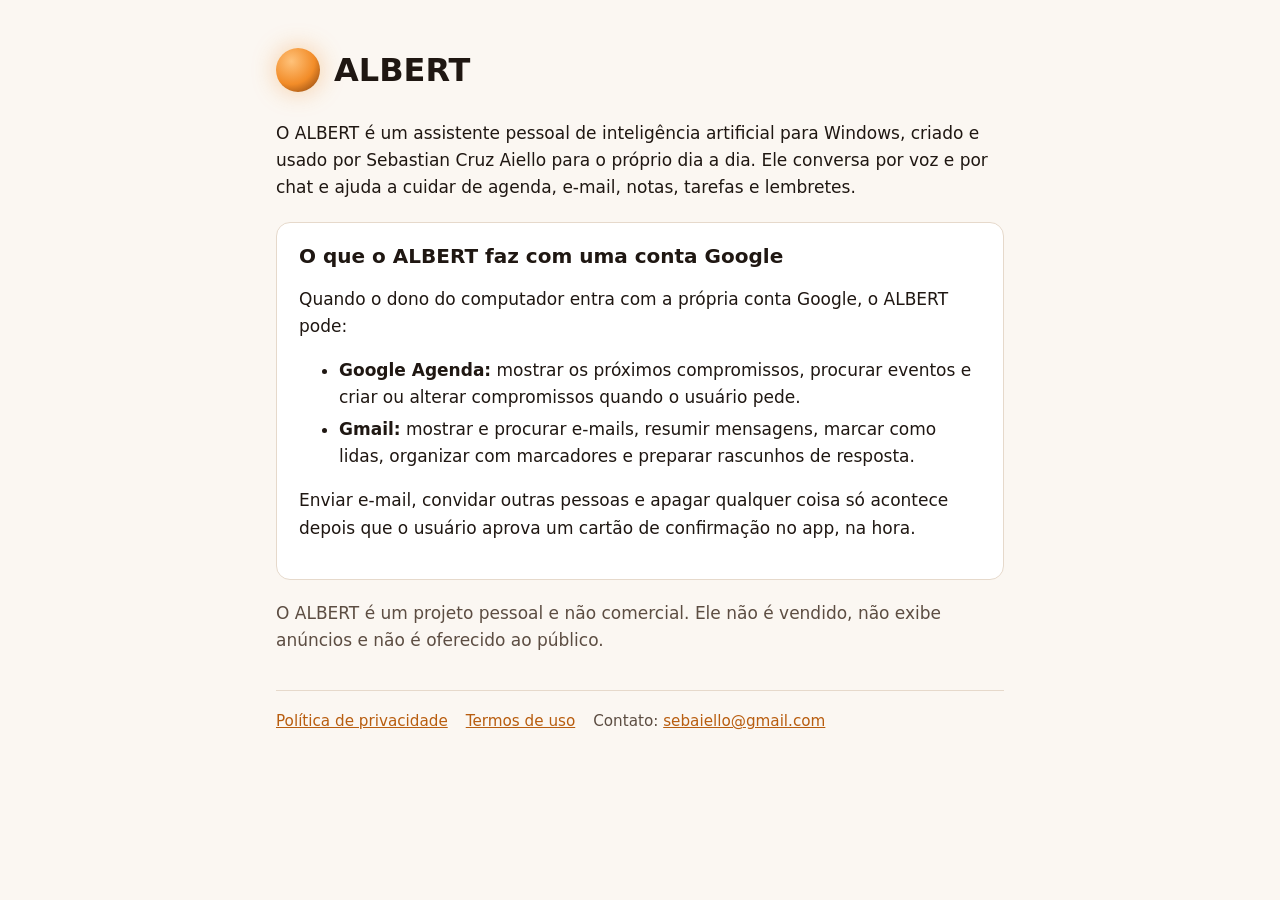
==== index.html @ deceb27b "Página inicial, política de privacidade e termos do ALBERT Co-Authored-By: Claude Opus 5.5 <noreply@" ====
<!doctype html>
<html lang="pt-BR">
<head>
<meta charset="utf-8">
<meta name="viewport" content="width=device-width,initial-scale=1">
<title>ALBERT</title>
<meta name="description" content="ALBERT é um assistente pessoal para Windows que ajuda o próprio dono a organizar agenda, e-mail, notas e tarefas.">
<link rel="stylesheet" href="estilo.css">
</head>
<body>
<main>
<header><div class="orb" aria-hidden="true"></div><h1>ALBERT</h1></header>
<p>O ALBERT é um assistente pessoal de inteligência artificial para Windows, criado e usado por Sebastian Cruz Aiello para o próprio dia a dia. Ele conversa por voz e por chat e ajuda a cuidar de agenda, e-mail, notas, tarefas e lembretes.</p>
<div class="card">
<h2 style="margin-top:0">O que o ALBERT faz com uma conta Google</h2>
<p>Quando o dono do computador entra com a própria conta Google, o ALBERT pode:</p>
<ul>
<li><strong>Google Agenda:</strong> mostrar os próximos compromissos, procurar eventos e criar ou alterar compromissos quando o usuário pede.</li>
<li><strong>Gmail:</strong> mostrar e procurar e-mails, resumir mensagens, marcar como lidas, organizar com marcadores e preparar rascunhos de resposta.</li>
</ul>
<p>Enviar e-mail, convidar outras pessoas e apagar qualquer coisa só acontece depois que o usuário aprova um cartão de confirmação no app, na hora.</p>
</div>
<p class="suave">O ALBERT é um projeto pessoal e não comercial. Ele não é vendido, não exibe anúncios e não é oferecido ao público.</p>
<nav>
<a href="privacidade.html">Política de privacidade</a>
<a href="termos.html">Termos de uso</a>
<span class="suave">Contato: <a href="mailto:sebaiello@gmail.com">sebaiello@gmail.com</a></span>
</nav>
</main>
</body>
</html>
---- estilo.css ----
:root{--bg:#fbf7f2;--texto:#1f1712;--suave:#5c4d42;--linha:#e6d9cb;--destaque:#b85d0f;--card:#ffffff}
@media (prefers-color-scheme:dark){:root{--bg:#0e0b09;--texto:#f3ebe2;--suave:#c9b8a3;--linha:#2e241d;--destaque:#f28c28;--card:#17120e}}
*{box-sizing:border-box}
body{margin:0;background:var(--bg);color:var(--texto);font:17px/1.6 "IBM Plex Sans",system-ui,-apple-system,"Segoe UI",sans-serif}
main{max-width:760px;margin:0 auto;padding:48px 16px 64px}
header{display:flex;align-items:center;gap:14px;margin-bottom:28px}
.orb{width:44px;height:44px;border-radius:50%;background:radial-gradient(circle at 35% 30%,#ffc27a,#f28c28 55%,#7a3a0c);box-shadow:0 0 24px #f28c2866}
h1{font:600 2rem/1.2 "Space Grotesk",system-ui,sans-serif;margin:0}
h2{font:600 1.25rem/1.3 "Space Grotesk",system-ui,sans-serif;margin:2rem 0 .5rem}
a{color:var(--destaque)}
.suave{color:var(--suave)}
.card{background:var(--card);border:1px solid var(--linha);border-radius:14px;padding:20px 22px;margin:20px 0}
nav{display:flex;flex-wrap:wrap;gap:18px;margin-top:36px;padding-top:18px;border-top:1px solid var(--linha);font-size:.95rem}
li{margin:.3rem 0}
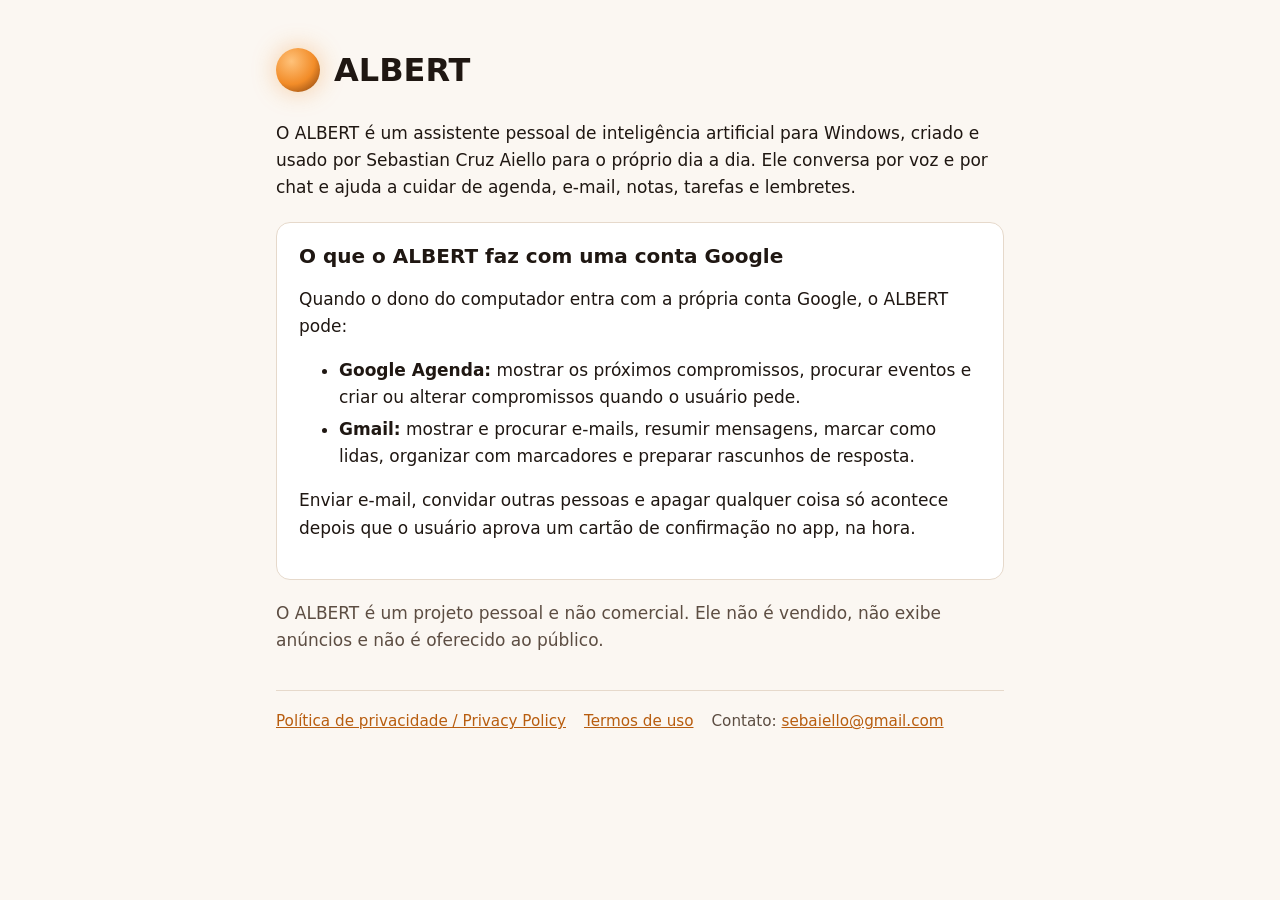
==== commit b8d54df3: "Política de privacidade completa em pt-BR e inglês (dados do Google, uso, guarda, Uso Limitado, excl" ====
--- a/index.html
+++ b/index.html
@@ -22,7 +22,7 @@
 </div>
 <p class="suave">O ALBERT é um projeto pessoal e não comercial. Ele não é vendido, não exibe anúncios e não é oferecido ao público.</p>
 <nav>
-<a href="privacidade.html">Política de privacidade</a>
+<a href="privacidade.html">Política de privacidade / Privacy Policy</a>
 <a href="termos.html">Termos de uso</a>
 <span class="suave">Contato: <a href="mailto:sebaiello@gmail.com">sebaiello@gmail.com</a></span>
 </nav>
